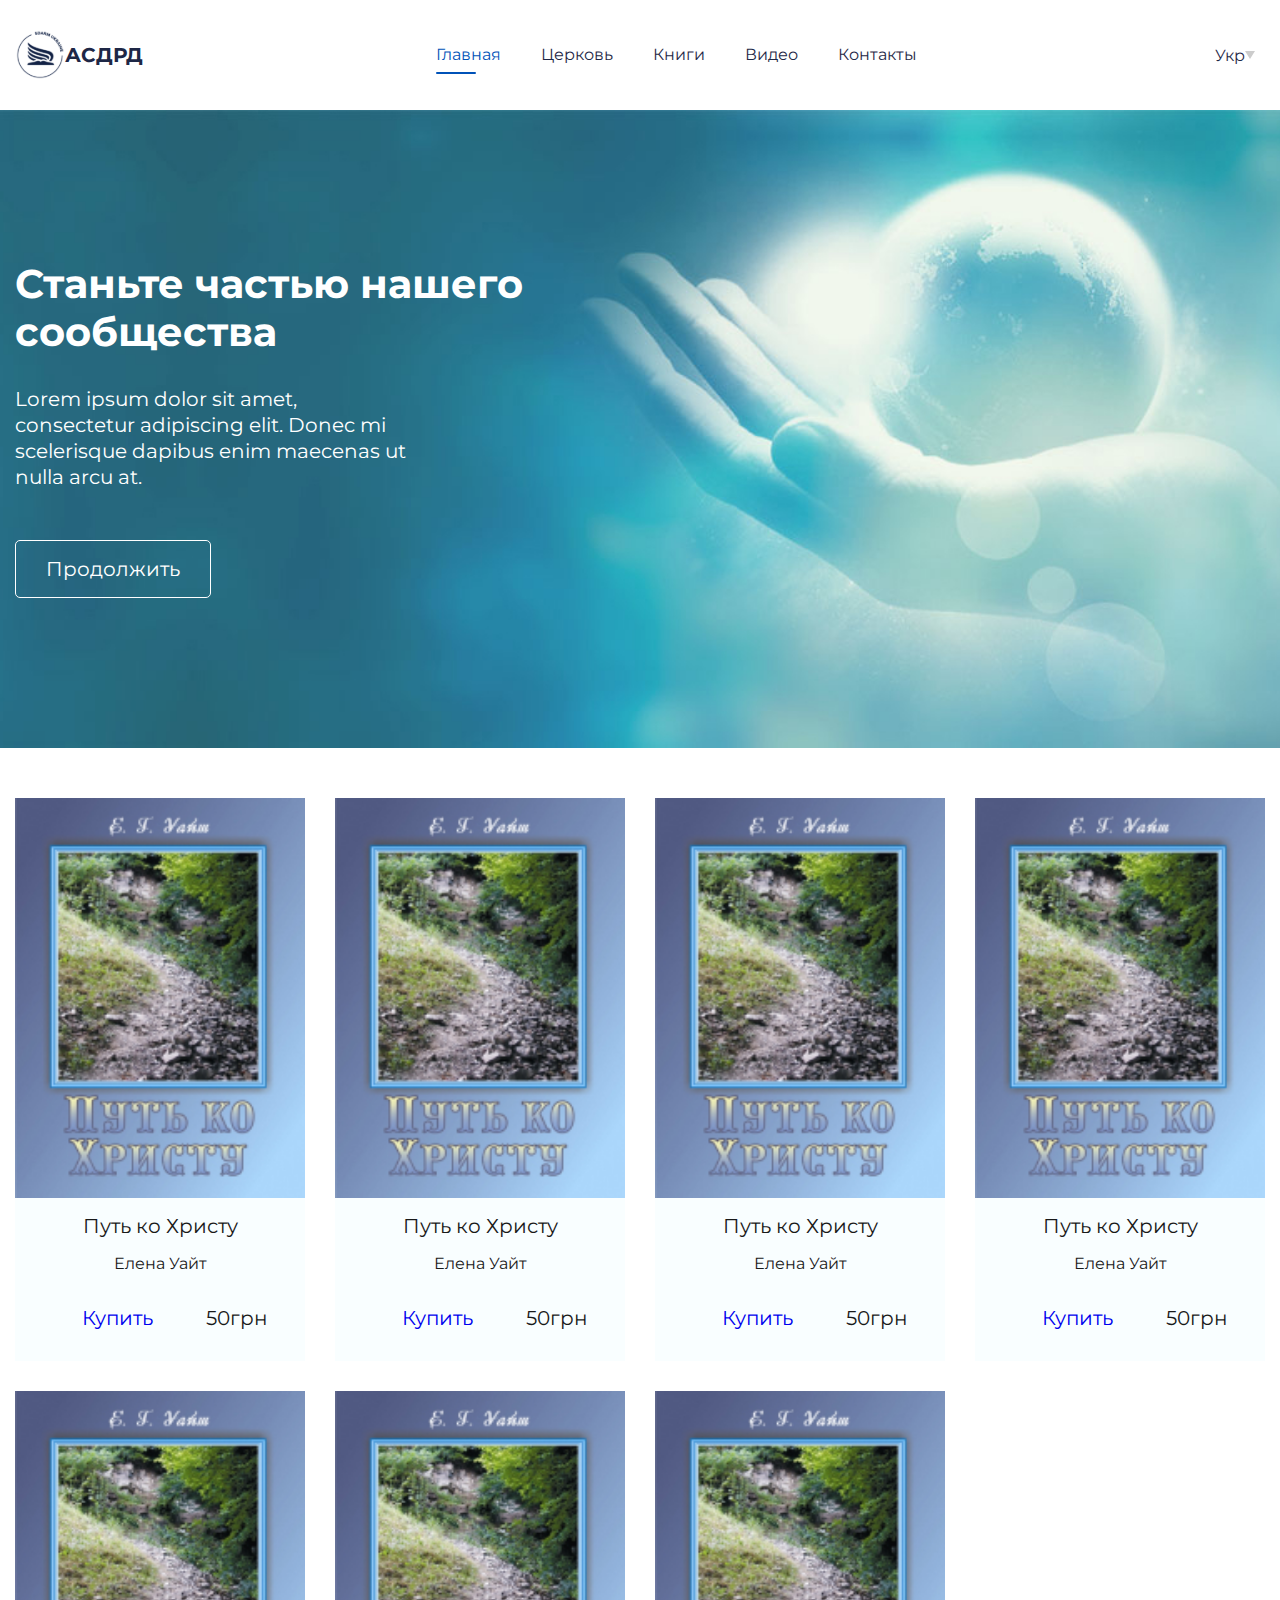
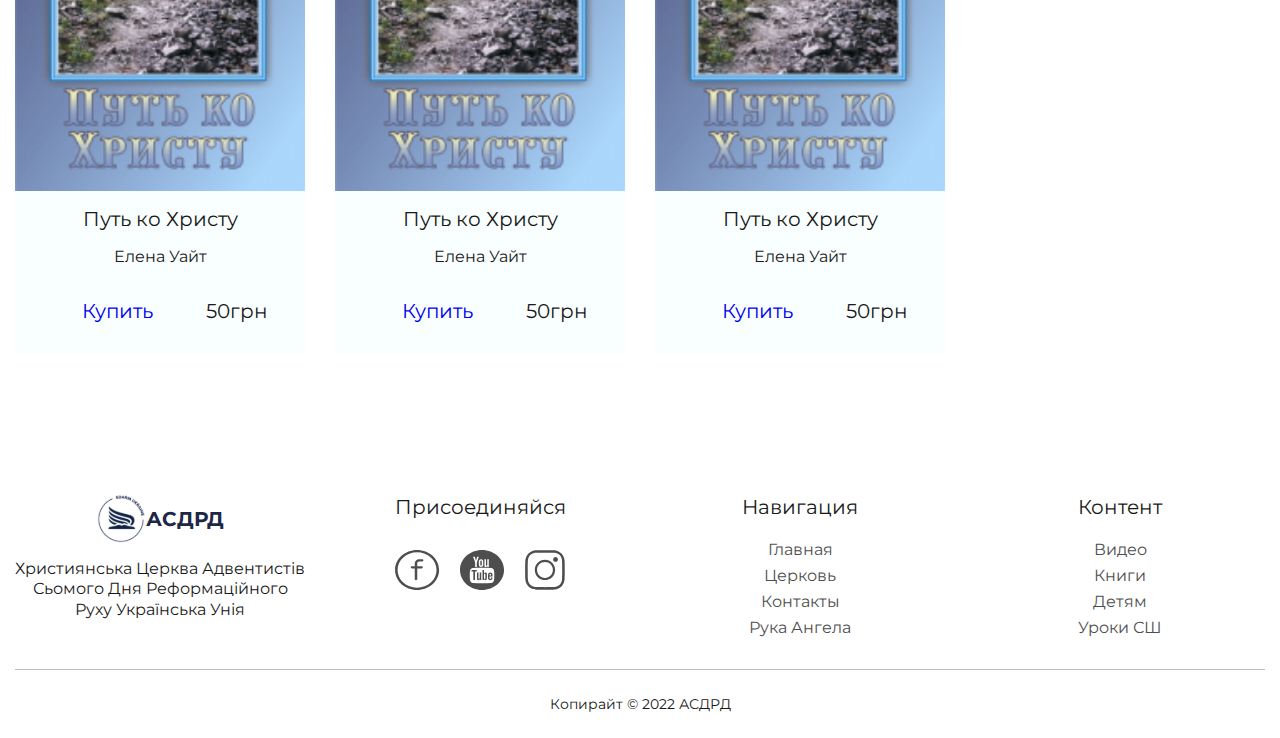
==== books.html @ 8c724ab3 "First commit" ====
<!DOCTYPE html>
<html lang="en">
<head>
    <meta charset="UTF-8">
    <meta http-equiv="X-UA-Compatible" content="IE=edge">
    <meta name="viewport" content="width=device-width, initial-scale=1.0">
    <link rel="stylesheet" href="./css/style.css">
    <title>ASDRD</title>
</head>
<body>

    <header class="header">
        <div class="container">
            
                <div class="header__row">

                    <a href="./index.html" class="logo">
                        <img class="logo__img" src="./img/logo.svg" alt="Logo-img">
                        <span class="logo__text">асдрд</span>
                    </a>

                    <ul class="header__nav">
                        <li><a href="church.html" class="nav__link nav__link--active">Главная</a></li>
                        <li><a href="church.html" class="nav__link">Церковь</a></li>
                        <li><a href="books.html" class="nav__link">Книги</a></li>
                        <li><a href="#" class="nav__link">Видео</a></li>
                        <li><a href="#" class="nav__link">Контакты</a></li> 
                    </ul>

                    <div class="language">
                        <div class="language__wrapper">
                            <select class="language__menu" name="language">
                                <option class="language__ua" value="ua">Укр</option>
                                <option class="language__ru" value="ru">Руc</option>
                            </select>
                        </div>
                    </div>

                        <div class="burger-menu">

                            <button type="button" class="burger" id="burger">
                                <div class="burger-line"></div>
                                <div class="burger-line"></div>
                                <div class="burger-line"></div>
                            </button>

                                <nav class="burger-menu__nav">
                                
                                        <a href="#!">Церковь</a>
                                        <a href="#!">Книги</a>
                                        <a href="#!">Видео</a>
                                        <a href="#!">Контакты</a>
                                    
                                </nav>
                                
                                <div class="burger-menu__overlay"></div>
                        </div>

                    </div>

                </div>
        </div>
    </header>

    <section class="home">
        <div class="container">
            <div class="home__content">
                <h1 class="home__heading">Станьте частью нашего сообщества</h1>
                <div class="home__text">
                    <p>Lorem ipsum dolor sit amet, consectetur adipiscing elit. Donec mi scelerisque dapibus enim maecenas ut nulla arcu at.</p>
                </div>
                <div class="home__button">
                    <a href="#" class="button button--transparent">Продолжить</a>
                </div>
            </div>
        </div>
        <div class="home__img">
            <div class="img__overlay"></div>
            <img src="./img/bg.jpg" alt="Background cover">
        </div>
    </section>

    <main class="main">
    
        <section class="books">
            <div class="container">
                <div class="books__row">

                   <div class="books__col">
                        <div class="books__card">
                            <div class="books__img">
                                <img src="img/books/way.jpg" alt="">
                            </div>
                            <div class="books__body">
                                <h5>Путь ко Христу</h5>
                                <p class="text-color">Елена Уайт</p>
                                <div class="price-wrapper">
                                    <div class="button"><a href="#!">Купить</a></div>
                                    <div class="book__cost">50грн</div>
                                </div>
                            </div>
                            
                        </div>
                    </div>

                    <div class="books__col">
                        <div class="books__card">
                            <div class="books__img">
                                <img src="img/books/way.jpg" alt="">
                            </div>
                            <div class="books__body">
                                <h5>Путь ко Христу</h5>
                                <p class="text-color">Елена Уайт</p>
                                <div class="price-wrapper">
                                    <div class="button"><a href="#!">Купить</a></div>
                                    <div class="book__cost">50грн</div>
                                </div>
                            </div>
                            
                        </div>
                    </div>

                    <div class="books__col">
                        <div class="books__card">
                            <div class="books__img">
                                <img src="img/books/way.jpg" alt="">
                            </div>
                            <div class="books__body">
                                <h5>Путь ко Христу</h5>
                                <p class="text-color">Елена Уайт</p>
                                <div class="price-wrapper">
                                    <div class="button"><a href="#!">Купить</a></div>
                                    <div class="book__cost">50грн</div>
                                </div>
                            </div>
                            
                        </div>
                    </div>

                    <div class="books__col">
                        <div class="books__card">
                            <div class="books__img">
                                <img src="img/books/way.jpg" alt="">
                            </div>
                            <div class="books__body">
                                <h5>Путь ко Христу</h5>
                                <p class="text-color">Елена Уайт</p>
                                <div class="price-wrapper">
                                    <div class="button"><a href="#!">Купить</a></div>
                                    <div class="book__cost">50грн</div>
                                </div>
                            </div>
                            
                        </div>
                    </div>

                    <div class="books__col">
                        <div class="books__card">
                            <div class="books__img">
                                <img src="img/books/way.jpg" alt="">
                            </div>
                            <div class="books__body">
                                <h5>Путь ко Христу</h5>
                                <p class="text-color">Елена Уайт</p>
                                <div class="price-wrapper">
                                    <div class="button"><a href="#!">Купить</a></div>
                                    <div class="book__cost">50грн</div>
                                </div>
                            </div>
                            
                        </div>
                    </div>

                    <div class="books__col">
                        <div class="books__card">
                            <div class="books__img">
                                <img src="img/books/way.jpg" alt="">
                            </div>
                            <div class="books__body">
                                <h5>Путь ко Христу</h5>
                                <p class="text-color">Елена Уайт</p>
                                <div class="price-wrapper">
                                    <div class="button"><a href="#!">Купить</a></div>
                                    <div class="book__cost">50грн</div>
                                </div>
                            </div>
                            
                        </div>
                    </div>

                    <div class="books__col">
                        <div class="books__card">
                            <div class="books__img">
                                <img src="img/books/way.jpg" alt="">
                            </div>
                            <div class="books__body">
                                <h5>Путь ко Христу</h5>
                                <p class="text-color">Елена Уайт</p>
                                <div class="price-wrapper">
                                    <div class="button"><a href="#!">Купить</a></div>
                                    <div class="book__cost">50грн</div>
                                </div>
                            </div>
                            
                        </div>
                    </div>
                    
                    
                    
                </div>
            </div>
        </section>

    
    </main>

    <footer class="footer">
        <div class="container">

            <div class="footer__row">

                <div class="footer__col">
                    <div class="footer-church__name">
                        
                        <a href="./index.html" class="logo">
                            <img class="logo__img" src="./img/logo.svg" alt="Logo-img">
                            <span class="logo__text">асдрд</span>
                        </a>
                        <p class="text-color">Християнська Церква Адвентистів Сьомого Дня Реформаційного Руху Українська Унія</p>
                    </div>
                </div>

                <div class="footer__col">
                    <div class="social-block">
                        <div class="social-title">Присоединяйся</div>
                        <div class="social-icon">
                            <a href="#!"><svg width="45" height="40" class="facebook-icon" viewBox="0 0 45 40" xmlns="http://www.w3.org/2000/svg">
                                <path d="M22.0696 0C9.93144 0 0.0563965 8.97194 0.0563965 20C0.0563965 31.0281 9.93144 40 22.0696 40C34.2077 40 44.0827 31.0281 44.0827 20C44.0827 8.97194 34.2077 0 22.0696 0ZM22.0696 37.7118C11.3202 37.7118 2.57497 29.7662 2.57497 20C2.57497 10.2338 11.3202 2.28824 22.0696 2.28824C32.819 2.28824 41.5642 10.2338 41.5642 20C41.5642 29.7662 32.819 37.7118 22.0696 37.7118Z"/>
                                <path d="M27.168 9.14697H24.1829C21.7398 9.14697 19.7521 10.9529 19.7521 13.1726V16.2236H16.9711C16.2756 16.2236 15.7119 16.7358 15.7119 17.3677C15.7119 17.9997 16.2756 18.5119 16.9711 18.5119H19.7521V29.1055C19.7521 29.7375 20.3158 30.2497 21.0114 30.2497C21.7069 30.2497 22.2706 29.7375 22.2706 29.1055V18.5119H26.5732C27.2687 18.5119 27.8325 17.9997 27.8325 17.3677C27.8325 16.7358 27.2687 16.2236 26.5732 16.2236H22.2706V13.1726C22.2706 12.2146 23.1285 11.4352 24.1829 11.4352H27.1679C27.8634 11.4352 28.4272 10.923 28.4272 10.2911C28.4272 9.65916 27.8634 9.14697 27.168 9.14697Z"/>
                            </svg></a>
                            <a href="https://www.youtube.com/c/SDARMUA7"><svg width="45" height="40" class="youtube-icon" viewBox="0 0 45 40" xmlns="http://www.w3.org/2000/svg">
                                <path d="M11.5794 21.4759H13.3247V30.0582H14.9759V21.4759H16.7536V20.0703H11.5794V21.4759Z"/>
                                <path d="M25.5408 22.5251C24.9949 22.5251 24.4855 22.796 24.0068 23.332V20.0698H22.5227V30.0582H24.0068V29.3371C24.5036 29.8941 25.0125 30.1609 25.5408 30.1609C26.1313 30.1609 26.5285 29.8785 26.7267 29.3245C26.8263 29.009 26.8771 28.5134 26.8771 27.8247V24.8612C26.8771 24.1566 26.8263 23.6647 26.7267 23.3656C26.529 22.8074 26.1308 22.5251 25.5408 22.5251ZM25.3922 27.9303C25.3922 28.603 25.1751 28.9345 24.7463 28.9345C24.5027 28.9345 24.2545 28.8285 24.0063 28.6026V24.067C24.2545 23.8439 24.5027 23.7384 24.7463 23.7384C25.1746 23.7384 25.3922 24.0829 25.3922 24.754V27.9303Z"/>
                                <path d="M19.7532 28.3038C19.424 28.7265 19.1127 28.9348 18.8146 28.9348C18.6164 28.9348 18.5034 28.8288 18.4673 28.6193C18.4538 28.5759 18.4538 28.4114 18.4538 28.0955V22.6162H16.9693V28.5002C16.9693 29.026 17.0193 29.3812 17.1004 29.6071C17.2494 29.9844 17.5791 30.1612 18.0566 30.1612C18.6029 30.1612 19.1632 29.8616 19.7532 29.247V30.0589H21.2386V22.6162H19.7532V28.3038Z"/>
                                <path d="M21.0274 15.7404C21.5107 15.7404 21.7426 15.3921 21.7426 14.6965V11.5329C21.7426 10.8368 21.5107 10.4902 21.0274 10.4902C20.5437 10.4902 20.3113 10.8372 20.3113 11.5329V14.6965C20.3113 15.3925 20.5437 15.7404 21.0274 15.7404Z"/>
                                <path d="M22.0282 0C9.87061 0 0.0150146 8.95427 0.0150146 20C0.0150146 31.0457 9.87061 40 22.0282 40C34.1858 40 44.0414 31.0457 44.0414 20C44.0414 8.95427 34.1858 0 22.0282 0ZM24.4765 9.35448H25.9723V14.8919C25.9723 15.2115 25.9723 15.3772 25.9903 15.4218C26.0232 15.6329 26.1412 15.741 26.3421 15.741C26.6421 15.741 26.9569 15.5298 27.2897 15.103V9.35448H28.7896V16.8753H27.2897V16.0552C26.6925 16.6772 26.1232 16.9788 25.576 16.9788C25.0931 16.9788 24.7598 16.8008 24.6094 16.4203C24.5265 16.1923 24.4765 15.8326 24.4765 15.3019V9.35448ZM18.8114 11.8069C18.8114 11.0028 18.9619 10.4151 19.2808 10.035C19.6956 9.52061 20.2797 9.26363 21.0274 9.26363C21.7787 9.26363 22.3624 9.52061 22.7772 10.035C23.0916 10.4147 23.242 11.0028 23.242 11.8069V14.4405C23.242 15.2401 23.0916 15.833 22.7772 16.2091C22.3624 16.7222 21.7787 16.9788 21.0274 16.9788C20.2797 16.9788 19.6956 16.7222 19.2808 16.2091C18.9619 15.833 18.8114 15.2397 18.8114 14.4405V11.8069ZM14.8002 6.78302L15.9812 10.7462L17.1157 6.78302H18.7979L16.7968 12.7881V16.8757H15.134V12.7881C14.9831 12.0638 14.6502 11.0028 14.1165 9.59509C13.7661 8.65841 13.4008 7.71887 13.0504 6.78302H14.8002ZM33.8786 30.7155C33.5777 31.9018 32.5098 32.7775 31.2239 32.908C28.1779 33.217 25.0967 33.2186 22.0268 33.217C18.9583 33.2186 15.8753 33.217 12.8302 32.908C11.5443 32.7775 10.4759 31.9022 10.176 30.7155C9.74765 29.0259 9.74765 27.1808 9.74765 25.4408C9.74765 23.7009 9.75306 21.8562 10.1809 20.1661C10.4813 18.9794 11.5488 18.1037 12.8347 17.9736C15.8803 17.6647 18.9628 17.663 22.0322 17.6647C25.1008 17.663 28.1833 17.6647 31.2289 17.9736C32.5148 18.1041 33.5831 18.9794 33.8844 20.1661C34.3114 21.8562 34.3087 23.7009 34.3087 25.4408C34.3087 27.1808 34.3069 29.0259 33.8786 30.7155Z"/>
                                <path d="M30.2682 22.5254C29.5088 22.5254 28.9193 22.7787 28.4905 23.2882C28.1757 23.6646 28.032 24.2465 28.032 25.0416V27.6487C28.032 28.4397 28.1928 29.0256 28.509 29.3984C28.9373 29.9067 29.5287 30.1608 30.3051 30.1608C31.0803 30.1608 31.6888 29.8944 32.0995 29.3538C32.2797 29.1149 32.3968 28.8444 32.4463 28.5456C32.4603 28.4106 32.4779 28.1115 32.4779 27.6765V27.4805H30.9641C30.9641 28.0206 30.9447 28.3206 30.9316 28.3938C30.847 28.7543 30.6335 28.9344 30.2682 28.9344C29.7584 28.9344 29.5088 28.5907 29.5088 27.9024V26.5823H32.4779V25.0408C32.4779 24.2457 32.3297 23.6638 32.0184 23.2873C31.6036 22.7791 31.0132 22.5254 30.2682 22.5254ZM30.9942 25.4602H29.5097V24.7715C29.5097 24.0832 29.7588 23.7391 30.2547 23.7391C30.7456 23.7391 30.9942 24.0837 30.9942 24.7715V25.4602Z"/>
                                </svg></a>
                            <a href="#!"><svg width="40" height="40" class="instagram-icon" viewBox="0 0 40 40" xmlns="http://www.w3.org/2000/svg">
                                <path d="M19.9609 0.15625C25.3516 0.15625 26.0156 0.195312 28.125 0.273438C30.1953 0.351562 31.6406 0.703125 32.9297 1.21094C34.2578 1.71875 35.3516 2.38281 36.4453 3.47656C37.5391 4.57031 38.2031 5.66406 38.7109 6.99219C39.2188 8.28125 39.5703 9.72656 39.6484 11.7969C39.7266 13.9062 39.7656 14.5703 39.7656 19.9609C39.7656 25.3516 39.7266 26.0156 39.6484 28.125C39.5703 30.1953 39.2188 31.6406 38.7109 32.9297C38.2031 34.2578 37.5391 35.3516 36.4453 36.4453C35.3516 37.5391 34.2578 38.2031 32.9297 38.7109C31.6406 39.2188 30.1953 39.5703 28.125 39.6484C26.0156 39.7266 25.3516 39.7656 19.9609 39.7656C14.5703 39.7656 13.9062 39.7266 11.7969 39.6484C9.72656 39.5703 8.28125 39.2188 6.99219 38.7109C5.66406 38.2031 4.57031 37.5391 3.47656 36.4453C2.38281 35.3516 1.71875 34.2578 1.21094 32.9297C0.703125 31.6406 0.351562 30.1953 0.273438 28.125C0.195312 26.0156 0.15625 25.3516 0.15625 19.9609C0.15625 14.5703 0.195312 13.9062 0.273438 11.7969C0.351562 9.72656 0.703125 8.28125 1.21094 6.99219C1.71875 5.66406 2.38281 4.57031 3.47656 3.47656C4.57031 2.38281 5.66406 1.71875 6.99219 1.21094C8.28125 0.703125 9.72656 0.351562 11.7969 0.273438C13.9062 0.195312 14.5703 0.15625 19.9609 0.15625ZM19.9609 2.73438C14.3359 2.73438 13.6719 2.77344 11.4844 2.85156C9.45312 2.92969 8.32031 3.32031 7.57812 3.59375C5.66406 4.375 4.375 5.66406 3.59375 7.57812C3.32031 8.32031 2.92969 9.45312 2.85156 11.4844C2.77344 13.6719 2.73438 14.3359 2.73438 19.9609C2.73438 25.5859 2.77344 26.25 2.85156 28.4375C2.92969 30.4688 3.32031 31.6016 3.59375 32.3438C4.375 34.2578 5.66406 35.5469 7.57812 36.3281C8.32031 36.6016 9.45312 36.9922 11.4844 37.0703C13.6719 37.1484 14.3359 37.1875 19.9609 37.1875C25.5859 37.1875 26.25 37.1484 28.4375 37.0703C30.4688 36.9922 31.6016 36.6016 32.3438 36.3281C34.2578 35.5469 35.5469 34.2578 36.3281 32.3438C36.6016 31.6016 36.9922 30.4688 37.0703 28.4375C37.1484 26.25 37.1875 25.5859 37.1875 19.9609C37.1875 14.3359 37.1484 13.6719 37.0703 11.4844C36.9922 9.45312 36.6016 8.32031 36.3281 7.57812C35.5469 5.66406 34.2578 4.375 32.3438 3.59375C31.6016 3.32031 30.4688 2.92969 28.4375 2.85156C26.25 2.77344 25.5859 2.73438 19.9609 2.73438ZM19.9609 27.8906C24.3359 27.8906 27.8906 24.3359 27.8906 19.9609C27.8906 15.5859 24.3359 12.0312 19.9609 12.0312C15.5859 12.0312 12.0312 15.5859 12.0312 19.9609C12.0312 24.3359 15.5859 27.8906 19.9609 27.8906ZM19.9609 9.80469C25.5859 9.80469 30.1172 14.3359 30.1172 19.9609C30.1172 25.5859 25.5859 30.1172 19.9609 30.1172C14.3359 30.1172 9.80469 25.5859 9.80469 19.9609C9.80469 14.3359 14.3359 9.80469 19.9609 9.80469ZM32.9297 9.41406C32.9297 10.7422 31.8359 11.7578 30.5078 11.7578C29.1797 11.7578 28.1641 10.7422 28.1641 9.41406C28.1641 8.08594 29.1797 6.99219 30.5078 6.99219C31.8359 6.99219 32.9297 8.08594 32.9297 9.41406Z"/>
                                </svg></a>
                        </div>
                    </div>
                </div>

                <div class="footer__col">
                    <div class="footer-menu">
                            <h5 class="footer-menu__heading">Навигация</h5>
                            <ul>
                                <li><a href="#">Главная</a></li>
                                <li><a href="#">Церковь</a></li>
                                <li><a href="#">Контакты</a></li>
                                <li><a href="#">Рука Ангела</a></li>
                            </ul>
                    </div>
                </div>
                <div class="footer__col">
                    <div class="footer-menu">
                            <h5 class="footer-menu__heading">Контент</h5>
                            <ul>
                                <li><a href="#">Видео</a></li>
                                <li><a href="#">Книги</a></li>
                                <li><a href="#">Детям</a></li>
                                <li><a href="#">Уроки СШ</a></li>   
                            </ul>
                    </div>
                </div>
                
            </div>

            <div class="copyright">
                <p class="text-color">Копирайт © 2022 АСДРД </p>
            </div>

        </div>
    </footer>
    <script src="./js/main.js"></script>
</body>
</html>
---- css/style.css ----
@import url("https://fonts.googleapis.com/css2?family=Montserrat:wght@400;600;700&display=swap");
.row-3 {
  display: flex;
  flex-wrap: wrap;
  margin: 0 -15px -30px;
}

.col-3 {
  width: 33.3333333%;
  padding: 0 15px 30px;
}

@media (max-width: 910px) {
  .col-3 {
    width: 100%;
  }
}
.text-links, .lessons-read, .lessons-watch, .mission__link, .lesson-audio, .lesson-video, .lesson-load {
  color: #0052B8;
}
.text-links:hover, .lessons-read:hover, .lessons-watch:hover, .mission__link:hover, .lesson-audio:hover, .lesson-video:hover, .lesson-load:hover {
  text-decoration: underline;
}

.titles-h2, .description-lessons__heading, .mission__heading, .video-content__heading, .sabbat-school-archive__heading, .video-invite__heading {
  font-size: 2rem;
  font-weight: 700;
  line-height: 120%;
  color: #191919;
}

.caption-black, .video-invite__caption {
  font-size: 1rem;
  color: #4E4E4E;
}

.description-color, .children-lessons__body p, .description-lessons__text, .mission__text, .sabbat-school-lesson__date, .sabbat-school-archive__text p, .video-invite__text p {
  color: #4E4E4E;
}

/* Reset and base styles  */
* {
  padding: 0px;
  margin: 0px;
  border: none;
}

*,
*::before,
*::after {
  box-sizing: border-box;
}

a:focus,
a:active {
  /* outline: none;*/
}

/* Links */
a, a:link, a:visited {
  text-decoration: none;
}

a:hover {
  /* color: inherit; */
  /*  text-decoration: none; */
}

/* Common */
aside, nav, footer, header, section, main {
  display: block;
}

h1, h2, h3, h4, h5, h6, p {
  font-size: inherit;
  font-weight: inherit;
}

ul, ul li {
  list-style: none;
}

img {
  vertical-align: top;
}

img, svg {
  max-width: 100%;
  height: auto;
}

/* Form */
input, textarea, button, select {
  font-family: inherit;
  font-size: inherit;
  color: inherit;
  background-color: transparent;
}

select {
  -moz-appearance: none;
  -webkit-appearance: none;
  appearance: none;
  border: none;
  background-color: transparent;
  outline: none;
}

/* input::-ms-clear {
	display: none;
} */
button, input[type=submit] {
  display: inline-block;
  box-shadow: none;
  background-color: transparent;
  background: none;
  cursor: pointer;
}

input:focus, input:active,
button:focus, button:active {
  outline: none;
}

button::-moz-focus-inner {
  padding: 0;
  border: 0;
}

label {
  cursor: pointer;
}

legend {
  display: block;
}

body {
  font-family: "Montserrat", sans-serif;
  font-weight: 400;
  font-size: 1.25rem;
  line-height: 1.3;
  color: #191919;
}

.none {
  display: none !important;
}

.visually-hidden {
  position: absolute;
  opacity: 0;
  visibility: hidden;
  width: 0px;
  height: 0px;
  display: block;
  margin-left: -10000px;
  background: transparent;
  font-size: 0;
}

.container {
  max-width: 1290px;
  padding: 0 15px;
  margin: 0 auto;
}

.button {
  display: inline-block;
  padding: 15px 30px;
  color: #fff;
  font-size: 1.25rem;
  font-weight: 400;
  border-radius: 5px;
}
.button--transparent {
  border: 1px solid #fff;
  background-color: transparent;
  transition: 0.2s ease;
}
.button--transparent:hover {
  border: 1px solid #1E2746;
  color: #1E2746;
}
.button--blue {
  border: none;
  background-color: #066D92;
  box-shadow: 0px 14px 24px -8px rgba(26, 89, 108, 0.2);
  transition: 0.2s ease;
}
.button--blue:hover {
  box-shadow: 0px 14px 24px -8px rgba(26, 89, 108, 0.5);
}
.button--blue:active {
  position: relative;
  top: 2px;
}

.burger-menu {
  display: none;
}

/* -------------Burger button---------------- */
.burger {
  position: relative;
  z-index: 10;
  display: flex;
  justify-content: center;
  flex-direction: column;
  padding: 0;
  border: 0;
  width: 30px;
  height: 30px;
  background-color: transparent;
}

.burger:hover {
  cursor: pointer;
}

.burger:focus {
  outline: none;
}

.burger-line {
  position: relative;
  width: 100%;
  height: 4px;
  background-color: #1E2746;
  border-radius: 2px;
  transition: 0.3s;
}

.burger-line:nth-child(1) {
  top: 4px;
  transform: translateY(-7px);
}

.burger-line:nth-child(3) {
  bottom: 4px;
  transform: translateY(7px);
}

.burger-menu__active .burger .burger-line:nth-child(1) {
  transform: rotate(45deg);
}

.burger-menu__active .burger .burger-line:nth-child(3) {
  transform: rotate(-45deg);
}

.burger-menu__active .burger .burger-line:nth-child(2) {
  background-color: transparent;
}

/* -------------Burger menu----------------- */
.burger-menu__nav {
  position: fixed;
  z-index: 8;
  top: 110px;
  left: -100%;
  width: 320px;
  height: 100%;
  overflow-y: auto;
  display: flex;
  flex-direction: column;
  row-gap: 30px;
  padding: 30px 30px 50px 30px;
  background-color: rgb(255, 255, 255);
  transition: 0.5s ease;
}

.burger-menu__active .burger-menu__nav {
  left: 0;
}

.burger-menu__nav a {
  padding: 10px 0;
  border-bottom: 1px solid rgb(231, 231, 231);
  color: #1E2746;
}

.burger-menu__nav a:hover {
  color: #1364f8;
}

/* -------------Overlay menu----------------- */
.burger-menu__overlay {
  display: none;
  position: fixed;
  z-index: 7;
  top: 0;
  left: 0;
  width: 100%;
  height: 100%;
  background: rgba(241, 241, 241, 0.271);
}

.burger-menu__active .burger-menu__overlay {
  display: block;
}

/* ---------Mobile adaptive */
@media (max-width: 880px) {
  .burger-menu {
    display: block;
  }
}
.header {
  padding: 30px 0;
}
.header__row {
  display: flex;
  justify-content: space-between;
  align-items: center;
}

.logo {
  position: relative;
  z-index: 12;
  display: flex;
  align-items: center;
  cursor: pointer;
}
.logo__img {
  width: 50px;
  height: 50px;
}
.logo__text {
  font-size: 1.25rem;
  font-weight: 700;
  text-transform: uppercase;
  color: #1E2746;
}

.header__nav {
  display: flex;
  -moz-column-gap: 40px;
       column-gap: 40px;
  font-size: 1rem;
  color: #1E2746;
}
.header__nav .nav__link {
  position: relative;
  color: #1E2746;
  transition: 0.2s ease;
}
.header__nav .nav__link:hover {
  color: #0052B8;
}
.header__nav .nav__link--active {
  color: #0052B8;
}
.header__nav .nav__link--active::after, .header__nav .nav__link:hover::after {
  content: "";
  position: absolute;
  left: 0;
  bottom: -10px;
  display: block;
  width: 40px;
  height: 2px;
  background-color: #0052B8;
  border-radius: 50px;
}

/* --------Language menu------------- */
.language__wrapper {
  position: relative;
}
.language__wrapper::after {
  content: "";
  position: absolute;
  top: 50%;
  right: 10px;
  transform: translateY(-50%);
  display: block;
  width: 0;
  height: 0;
  border-style: solid;
  border-width: 8.7px 5px 0 5px;
  border-color: #cccccc transparent transparent transparent;
  pointer-events: none;
}

.language__menu {
  width: 100%;
  padding: 5px 20px 5px 5px;
  background-color: #fff;
  color: #1E2746;
  font-size: 16px;
  cursor: pointer;
  text-align: center;
}

/* ---------Mobile adaptive */
@media (max-width: 880px) {
  .header__nav {
    display: none;
  }
  .header__row {
    display: flex;
    justify-content: flex-end;
  }
  .logo {
    display: flex;
    align-items: center;
    margin-right: auto;
  }
  .language {
    margin-right: 25px;
  }
}
.home {
  position: relative;
  padding: 150px 0;
  color: #fff;
}
.home__content {
  max-width: 600px;
}
.home__heading {
  font-size: 40px;
  font-weight: 700;
  line-height: 120%;
}
.home__heading + * {
  margin-top: 30px;
}
.home__text {
  max-width: 400px;
}
.home__text + * {
  margin-top: 50px;
}

.home__img {
  z-index: -1;
  position: absolute;
  top: 0;
  left: 0;
  width: 100%;
  height: 100%;
  background-color: rgb(136, 136, 136);
}
.home__img .img__overlay {
  position: absolute;
  left: 0;
  top: 0;
  width: 100%;
  height: 100%;
  background-color: transparent;
}
.home__img img {
  height: 100%;
  width: 100%;
  -o-object-fit: cover;
     object-fit: cover;
}

@media (max-width: 810px) {
  .img__overlay {
    background-color: rgba(0, 0, 0, 0.4);
  }
}
@media (max-width: 495px) {
  .home {
    padding: 50px 0;
  }
  .home__heading {
    font-size: 26px;
  }
  .home__text {
    font-size: 16px;
  }
}
.video-invite-general {
  padding: 90px 0 45px 0;
}
.video-invite-general__row {
  display: flex;
  justify-content: space-between;
  align-items: center;
  -moz-column-gap: 50px;
       column-gap: 50px;
}

.video-invite__content {
  max-width: 400px;
}

.video-invite__caption {
  margin: 10px 0;
}

.video-invite__heading {
  margin-bottom: 20px;
}

.video-invite-universal {
  padding: 45px 0 90px 0;
}
.video-invite-universal__row {
  display: flex;
  justify-content: space-between;
  flex-direction: row-reverse;
  align-items: center;
  -moz-column-gap: 50px;
       column-gap: 50px;
}

@media (max-width: 1230px) {
  .video-invite__heading {
    font-size: calc(18px + 14 * (100vw - 320px) / 910);
  }
  .video-invite__text {
    font-size: calc(14px + 6 * (100vw - 320px) / 910);
  }
}
@media (max-width: 1050px) {
  .video-invite-general {
    padding: 30px 0 50px 0;
  }
  .video-invite-general__row {
    flex-direction: column-reverse;
    align-items: flex-start;
  }
  .video-invite__content {
    max-width: 600px;
  }
  .video-invite-universal {
    padding: 0 0 50px 0;
  }
  .video-invite-universal__row {
    flex-direction: column-reverse;
    align-items: flex-start;
  }
}
.sabbat-school {
  padding: 0 0 50px 0;
}
.sabbat-school__row {
  display: flex;
  justify-content: space-between;
  align-items: center;
  -moz-column-gap: 30px;
       column-gap: 30px;
}

.sabbat-school-archive {
  max-width: 450px;
}
.sabbat-school-archive__heading {
  margin-bottom: 20px;
}
.sabbat-school-archive__text {
  margin-bottom: 20px;
}
.sabbat-school-lesson {
  max-width: 780px;
  display: flex;
  justify-content: space-between;
  align-items: center;
  padding: 20px 20px;
  background-color: #F9FEFF;
}
.sabbat-school-lesson__source {
  padding: 0 10px 0 20px;
}
.sabbat-school-lesson__date {
  margin-bottom: 10px;
}
.sabbat-school-lesson__heading {
  font-size: 1.75rem;
  font-weight: 600;
}
.sabbat-school-lesson__content {
  margin-top: 20px;
  display: flex;
  flex-direction: column;
  row-gap: 15px;
}

.lesson-load {
  position: relative;
}
.lesson-load::after {
  content: "";
  display: inline-block;
  width: 25px;
  height: 22px;
  margin-left: 15px;
  position: absolute;
  top: 50%;
  transform: translateY(-50%);
  background-image: url("./../../img/sabbatSchool/load.svg");
  background-position: center;
  background-size: auto;
  background-repeat: no-repeat;
}

.lesson-video {
  position: relative;
}
.lesson-video::after {
  content: "";
  display: inline-block;
  width: 25px;
  height: 25px;
  margin-left: 15px;
  position: absolute;
  top: 50%;
  transform: translateY(-50%);
  background-image: url("./../../img/sabbatSchool/lesson-video.svg");
  background-position: center;
  background-size: auto;
  background-repeat: no-repeat;
}

.lesson-audio {
  position: relative;
}
.lesson-audio::after {
  content: "";
  display: inline-block;
  width: 22px;
  height: 22px;
  margin-left: 15px;
  position: absolute;
  top: 50%;
  transform: translateY(-50%);
  background-image: url("./../../img/sabbatSchool/lesson-audio.svg");
  background-position: center;
  background-size: auto;
  background-repeat: no-repeat;
}

@media (max-width: 1230px) {
  .sabbat-school-archive__heading {
    font-size: calc(18px + 14 * (100vw - 320px) / 910);
  }
  .sabbat-school-archive__text p, .sabbat-school-lesson__date, .sabbat-school-lesson__content a {
    font-size: calc(14px + 6 * (100vw - 320px) / 910);
  }
  .sabbat-school-lesson__heading {
    font-size: calc(16px + 12 * (100vw - 320px) / 910);
  }
}
@media (max-width: 1050px) {
  .sabbat-school__row {
    flex-direction: column-reverse;
    align-items: flex-start;
    row-gap: 30px;
  }
  .sabbat-school-archive {
    max-width: 600px;
  }
  .sabbat-school-lesson {
    max-width: 600px;
  }
}
@media (max-width: 630px) {
  .sabbat-school-lesson {
    flex-direction: column;
    align-items: flex-start;
    row-gap: 30px;
  }
  .sabbat-school-lesson__source {
    padding: 0;
  }
}
.video-content {
  padding: 70px 0;
  background: linear-gradient(112.36deg, #066D92 15.58%, #26A7BD 71.5%);
}
.video-content__row {
  display: flex;
  justify-content: space-between;
  align-items: center;
  -moz-column-gap: 50px;
       column-gap: 50px;
}
.video-content__description {
  max-width: 450px;
}
.video-content__caption {
  margin-bottom: 10px;
  font-size: 1rem;
  color: #fff;
}
.video-content__heading {
  color: #fff;
  margin-bottom: 15px;
}
.video-content__text p {
  margin-bottom: 30px;
  color: #fff;
}

.video-content-movie {
  position: relative;
  border-radius: 5px;
  overflow: hidden;
}

.video-overlay {
  position: absolute;
  left: 0;
  top: 0;
  width: 100%;
  height: 100%;
  background-color: rgba(0, 0, 0, 0.2);
  transition: 0.2s ease;
}

.video-btn {
  position: absolute;
  left: 50%;
  top: 50%;
  transform: translate(-50%, -50%);
}

.video-time {
  position: absolute;
  bottom: 10px;
  right: 20px;
  color: #fff;
}

.video-overlay.hidden {
  opacity: 0;
}

.video-content-play {
  width: 100%;
  height: auto;
  vertical-align: top;
}

@media (max-width: 1230px) {
  .video-content {
    padding-top: calc(15px + 55 * (100vw - 320px) / 910);
    padding-bottom: calc(15px + 55 * (100vw - 320px) / 910);
  }
  .video-content__heading {
    font-size: calc(24px + 8 * (100vw - 320px) / 910);
  }
  .video-content__text p {
    font-size: calc(16px + 4 * (100vw - 320px) / 910);
  }
}
@media (max-width: 1050px) {
  .video-content__row {
    flex-direction: column-reverse;
    align-items: flex-start;
  }
  .video-content__description {
    margin-top: 30px;
    max-width: 800px;
  }
}
.mission {
  padding: 120px 0;
}
.mission__row {
  display: flex;
  align-items: center;
  -moz-column-gap: 30px;
       column-gap: 30px;
}
.mission__img {
  flex: 0 0 40%;
}
.mission__content {
  flex: 1 1 auto;
}
.mission__heading {
  margin-bottom: 10px;
}
.mission__text {
  margin-bottom: 15px;
}
@media (max-width: 1230px) {
  .mission {
    padding-top: calc(30px + 90 * (100vw - 320px) / 910);
    padding-bottom: calc(30px + 90 * (100vw - 320px) / 910);
  }
  .mission__heading {
    font-size: calc(20px + 12 * (100vw - 320px) / 910);
  }
  .mission__text {
    font-size: calc(16px + 4 * (100vw - 320px) / 910);
  }
  .mission__link {
    font-size: calc(14px + 6 * (100vw - 320px) / 910);
  }
}
@media (max-width: 1050px) {
  .mission__row {
    flex-direction: column;
    align-items: flex-start;
    row-gap: 20px;
  }
  .mission__content {
    max-width: 600px;
  }
}
.children-lessons {
  padding: 100px 0 60px 0;
}

.description-lessons {
  display: flex;
  align-items: center;
  -moz-column-gap: 30px;
       column-gap: 30px;
  margin-bottom: 30px;
}
.description-lessons__img {
  flex: 0 0 40%;
}
.description-lessons__content {
  flex: 1 1 auto;
}
.description-lessons__heading {
  margin-bottom: 10px;
}
@media (max-width: 1230px) {
  .children-lessons {
    padding-top: calc(50px + 50 * (100vw - 320px) / 910);
  }
  .description-lessons__heading {
    font-size: calc(20px + 12 * (100vw - 320px) / 910);
  }
  .description-lessons__text {
    font-size: calc(16px + 4 * (100vw - 320px) / 910);
  }
}
@media (max-width: 1050px) {
  .description-lessons {
    flex-direction: column;
    align-items: flex-start;
    row-gap: 20px;
  }
  .description-lessons__content {
    max-width: 600px;
  }
}
.children-lessons__card {
  border-radius: 5px;
  padding: 20px;
  overflow: hidden;
  background-color: #F9FEFF;
  height: 100%;
  display: flex;
  flex-direction: column;
}

.children-lesson__heading {
  font-size: 1.25rem;
  text-transform: uppercase;
}

.children-lesson__link {
  position: relative;
  display: inline-block;
  padding-bottom: 15px;
  margin-bottom: 30px;
  color: #0052B8;
}
.children-lesson__link::after {
  content: "";
  position: absolute;
  left: 0;
  bottom: 0;
  width: 99%;
  height: 1px;
  transform-origin: left;
  transform: scaleX(0.3);
  transition: 0.3s;
  background-color: #0052B8;
}
.children-lesson__link:hover::after {
  transform: scaleX(1);
}

.children-lessons__body {
  display: flex;
  flex-direction: column;
  flex: 1;
}
.children-lessons__body p {
  flex: 1;
  margin-bottom: 20px;
}

.children-lessons__link {
  display: flex;
  -moz-column-gap: 50px;
       column-gap: 50px;
}

.lessons-watch {
  position: relative;
}
.lessons-watch::after {
  content: "";
  display: inline-block;
  position: absolute;
  margin-left: 10px;
  width: 21px;
  height: 21px;
  top: 50%;
  transform: translateY(-50%);
  background-image: url(../../img/children/lessons-play.svg);
  background-position: center;
  background-size: auto;
  background-repeat: no-repeat;
}

.lessons-read {
  position: relative;
}
.lessons-read::after {
  content: "";
  display: inline-block;
  position: absolute;
  margin-left: 10px;
  width: 21px;
  height: 21px;
  top: 50%;
  transform: translateY(-50%);
  background-image: url(../../img/children/lessons-read.svg);
  background-position: center;
  background-size: auto;
  background-repeat: no-repeat;
}

@media (max-width: 1230px) {
  .children-lesson__heading {
    font-size: calc(16px + 4 * (100vw - 320px) / 910);
  }
  .children-lessons__body p, .children-lessons__link {
    font-size: calc(14px + 6 * (100vw - 320px) / 910);
  }
}
.footer {
  padding: 90px 0 25px 0;
  background-color: #fff;
}
.footer__row {
  display: flex;
  flex-wrap: wrap;
  margin: 0 -15px -30px;
}
.footer__col {
  width: 25%;
  padding: 0 15px 30px;
}

.footer-church__name {
  display: flex;
  flex-direction: column;
  align-items: center;
  text-align: center;
  height: 100%;
  overflow: hidden;
}
.footer-church__name a.logo {
  margin: 0;
}
.footer-church__name p {
  margin-top: 15px;
  font-size: 1rem;
}

.footer-menu {
  display: flex;
  flex-direction: column;
  align-items: center;
  text-align: center;
  height: 100%;
  overflow: hidden;
}

.footer-menu__heading {
  margin-bottom: 15px;
}

.footer-menu ul li a {
  font-size: 1rem;
  color: #4E4E4E;
}

.footer-menu ul li a:hover {
  color: #000;
}

.social-block {
  display: flex;
  flex-direction: column;
  align-items: center;
  height: 100%;
  overflow: hidden;
}

.social-title {
  margin-bottom: 30px;
}

.social-icon {
  display: flex;
  -moz-column-gap: 20px;
       column-gap: 20px;
  justify-content: space-evenly;
}

.copyright {
  margin-top: 30px;
  padding-top: 25px;
  text-align: center;
  border-top: 1px solid #bcbcbc;
}

.copyright p {
  font-size: 0.875rem;
}

.facebook-icon, .youtube-icon, .instagram-icon {
  fill: #4E4E4E;
  transition: 0.3s ease;
}

.facebook-icon:hover, .youtube-icon:hover, .instagram-icon:hover {
  fill: #0052B8;
}

@media (max-width: 1230px) {
  .footer {
    padding-top: calc(50px + 50 * (100vw - 320px) / 910);
  }
}
@media (max-width: 888px) {
  .footer__col {
    width: 50%;
  }
}
@media (max-width: 520px) {
  .footer__col {
    width: 100%;
  }
}
.benefit {
  padding: 70px 0;
}

.benefit__row {
  display: flex;
  flex-direction: column;
  align-items: center;
  text-align: center;
}

.benefit__col {
  max-width: 700px;
}
.benefit__col h2 {
  margin-bottom: 30px;
}
.benefit__col p {
  max-width: 600px;
}

@media (max-width: 1230px) {
  .benefit {
    padding-top: calc(40px + 30 * (100vw - 320px) / 910);
    padding-bottom: calc(40px + 30 * (100vw - 320px) / 910);
  }
  .benefit__col h2 {
    font-size: calc(28px + 4 * (100vw - 320px) / 910);
  }
  .benefit__col p {
    font-size: calc(16px + 4 * (100vw - 320px) / 910);
  }
}
.church__row {
  display: flex;
  flex-wrap: wrap;
  margin: 0 -15px -30px;
}

.church__col {
  width: 33.33333%;
  padding: 0 15px 30px;
}

.church__card {
  display: flex;
  flex-direction: column;
  border-radius: 5px;
  overflow: hidden;
  height: 100%;
}

.church__card-img {
  height: 278px;
  overflow: hidden;
  width: 100%;
  border-radius: 5px;
}
.church__card-img img {
  display: block;
  width: 100%;
  height: 100%;
  -o-object-fit: cover;
     object-fit: cover;
}

.church__card-body {
  padding: 15px;
  flex: 1;
  display: flex;
  flex-direction: column;
}
.church__card-body h4 {
  font-size: 20px;
  font-weight: 600;
  text-align: center;
  margin-bottom: 15px;
}
.church__card-body p {
  text-align: center;
  flex: 1;
  margin-bottom: 20px;
}

@media (max-width: 1230px) {
  .church__card-body h4 {
    font-size: calc(16px + 4 * (100vw - 320px) / 910);
  }
  .church__card-body p {
    font-size: calc(16px + 4 * (100vw - 320px) / 910);
  }
}
@media (max-width: 991px) {
  .church__col {
    width: 50%;
  }
}
@media (max-width: 767px) {
  .church__col {
    width: 100%;
  }
}
.our-team__row {
  display: flex;
  flex-wrap: wrap;
  margin: 0 -15px 30px;
}

.our-team__col {
  padding: 0 15px 30px;
  width: 25%;
}

.our-team__card {
  padding: 20px;
  overflow: hidden;
  height: 100%;
  display: flex;
  flex-direction: column;
  align-items: center;
  background-color: #F9FEFF;
}

.our-team__img {
  height: 200px;
  width: 200px;
  overflow: hidden;
  border-radius: 50%;
}
.our-team__img img {
  display: block;
  width: 100%;
  height: 100%;
  -o-object-fit: cover;
     object-fit: cover;
}

.our-team__body {
  padding: 15px;
  flex: 1;
  display: flex;
  flex-direction: column;
}
.our-team__body h5 {
  font-size: 24px;
  text-align: center;
  margin-bottom: 15px;
}
.our-team__body p {
  flex: 1;
  text-align: center;
}

.personal-social__icon {
  display: flex;
  align-items: flex-start;
  -moz-column-gap: 20px;
       column-gap: 20px;
}

@media (max-width: 991px) {
  .our-team__col {
    width: 50%;
  }
}
@media (max-width: 767px) {
  .our-team__col {
    width: 100%;
  }
}
.books {
  padding: 50px 0;
}

.books__row {
  display: flex;
  flex-wrap: wrap;
  margin: 0 -15px -30px;
}

.books__col {
  width: 25%;
  padding: 0 15px 30px;
}

.books__card {
  overflow: hidden;
  height: 100%;
  display: flex;
  flex-direction: column;
  background-color: #F9FEFF;
}

.books__img {
  height: 400px;
  overflow: hidden;
  width: 100%;
}
.books__img img {
  display: block;
  width: 100%;
  height: 100%;
  -o-object-fit: cover;
     object-fit: cover;
}

.books__body {
  padding: 15px;
  flex: 1;
  display: flex;
  flex-direction: column;
}
.books__body h5 {
  text-align: center;
  margin-bottom: 15px;
}
.books__body p {
  flex: 1;
  margin-bottom: 15px;
  text-align: center;
  font-size: 1rem;
}

.price-wrapper {
  display: flex;
  align-items: center;
  justify-content: space-evenly;
}

@media (max-width: 991px) {
  .books__col {
    width: 50%;
  }
}
@media (max-width: 767px) {
  .books__col {
    width: 100%;
  }
}
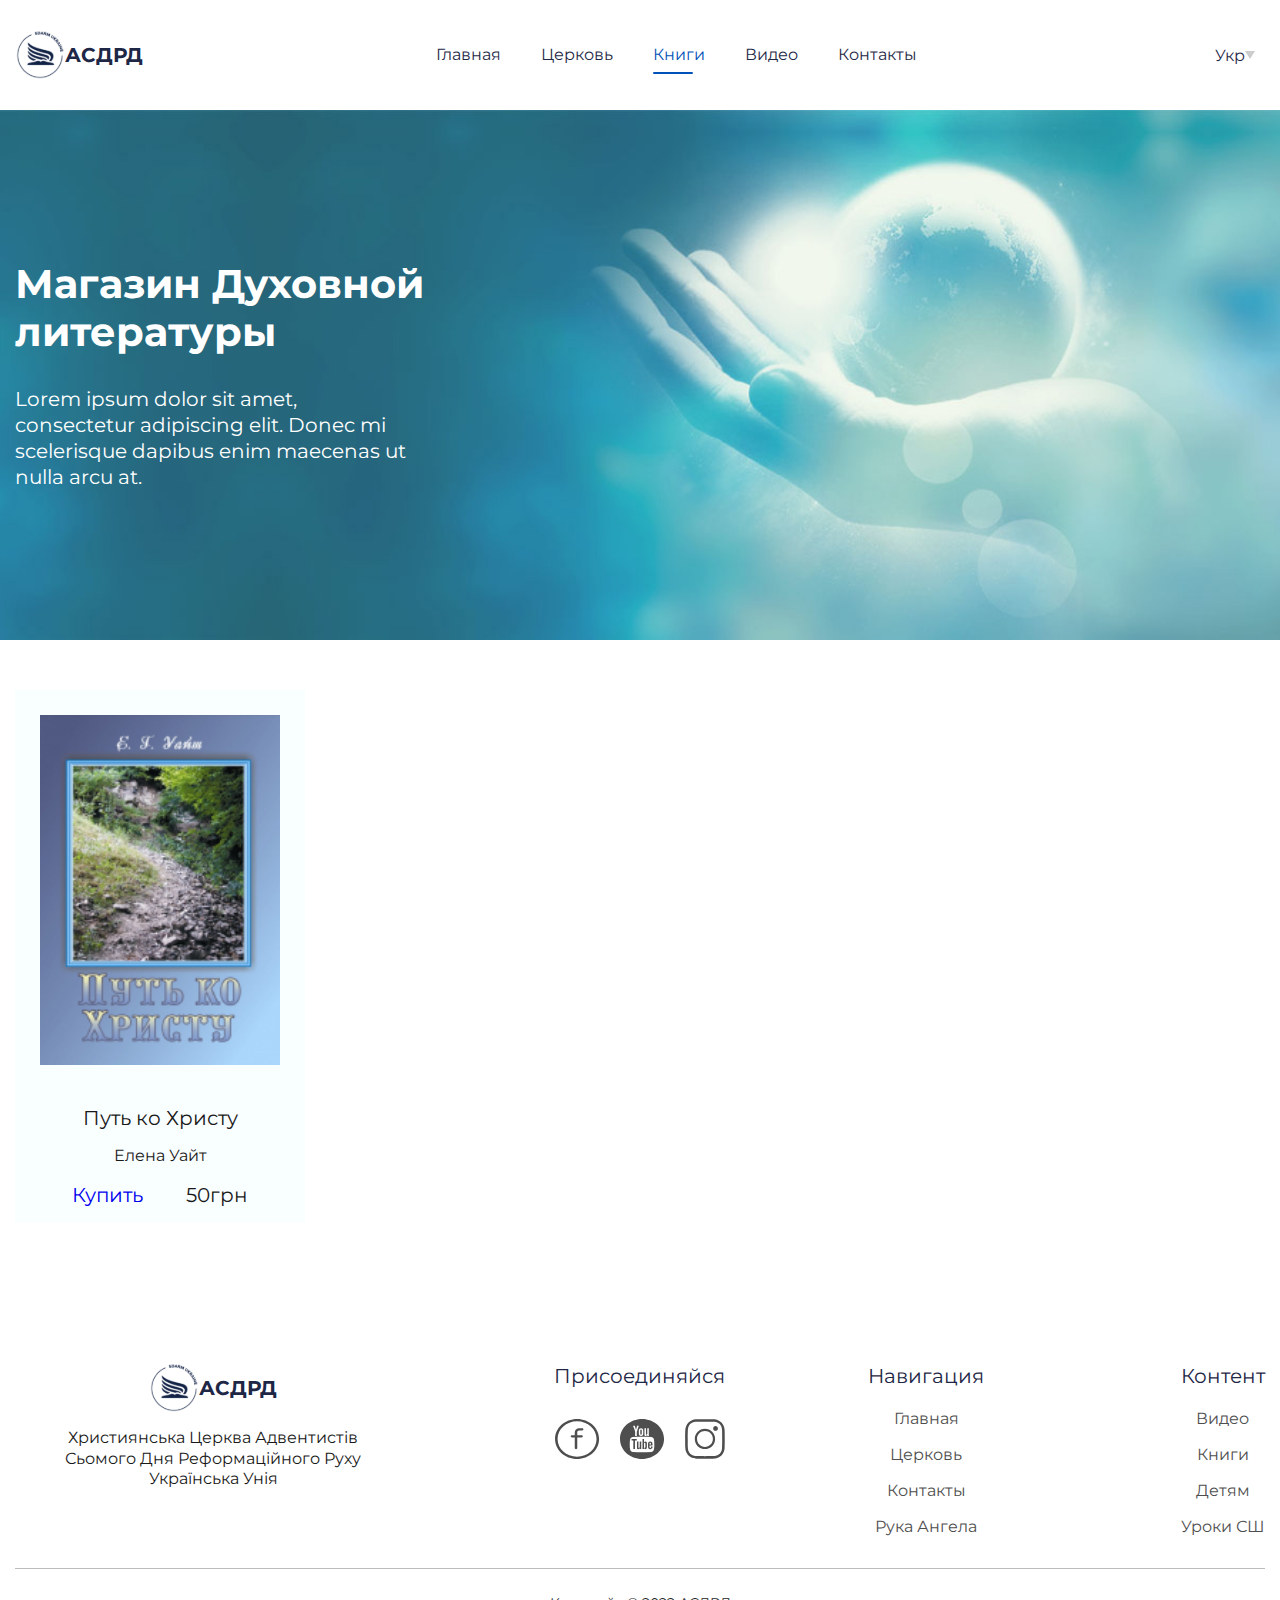
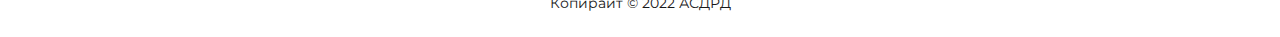
==== commit 502af75f: "Add files via upload" ====
--- a/books.html
+++ b/books.html
@@ -20,9 +20,9 @@
                     </a>
 
                     <ul class="header__nav">
-                        <li><a href="church.html" class="nav__link nav__link--active">Главная</a></li>
+                        <li><a href="index.html" class="nav__link">Главная</a></li>
                         <li><a href="church.html" class="nav__link">Церковь</a></li>
-                        <li><a href="books.html" class="nav__link">Книги</a></li>
+                        <li><a href="books.html" class="nav__link nav__link--active">Книги</a></li>
                         <li><a href="#" class="nav__link">Видео</a></li>
                         <li><a href="#" class="nav__link">Контакты</a></li> 
                     </ul>
@@ -46,8 +46,8 @@
 
                                 <nav class="burger-menu__nav">
                                 
-                                        <a href="#!">Церковь</a>
-                                        <a href="#!">Книги</a>
+                                        <a href="church.html">Церковь</a>
+                                        <a href="books.html">Книги</a>
                                         <a href="#!">Видео</a>
                                         <a href="#!">Контакты</a>
                                     
@@ -65,12 +65,9 @@
     <section class="home">
         <div class="container">
             <div class="home__content">
-                <h1 class="home__heading">Станьте частью нашего сообщества</h1>
+                <h1 class="home__heading">Магазин Духовной литературы</h1>
                 <div class="home__text">
                     <p>Lorem ipsum dolor sit amet, consectetur adipiscing elit. Donec mi scelerisque dapibus enim maecenas ut nulla arcu at.</p>
-                </div>
-                <div class="home__button">
-                    <a href="#" class="button button--transparent">Продолжить</a>
                 </div>
             </div>
         </div>
@@ -84,9 +81,10 @@
     
         <section class="books">
             <div class="container">
-                <div class="books__row">
 
-                   <div class="books__col">
+                <div class="books__row row-4">
+
+                   <div class="books__col col-4">
                         <div class="books__card">
                             <div class="books__img">
                                 <img src="img/books/way.jpg" alt="">
@@ -95,119 +93,23 @@
                                 <h5>Путь ко Христу</h5>
                                 <p class="text-color">Елена Уайт</p>
                                 <div class="price-wrapper">
-                                    <div class="button"><a href="#!">Купить</a></div>
+                                    <div class="button-buy"><a href="#!">Купить</a></div>
                                     <div class="book__cost">50грн</div>
                                 </div>
                             </div>
-                            
                         </div>
                     </div>
 
-                    <div class="books__col">
-                        <div class="books__card">
-                            <div class="books__img">
-                                <img src="img/books/way.jpg" alt="">
-                            </div>
-                            <div class="books__body">
-                                <h5>Путь ко Христу</h5>
-                                <p class="text-color">Елена Уайт</p>
-                                <div class="price-wrapper">
-                                    <div class="button"><a href="#!">Купить</a></div>
-                                    <div class="book__cost">50грн</div>
-                                </div>
-                            </div>
-                            
-                        </div>
-                    </div>
+                    
 
-                    <div class="books__col">
-                        <div class="books__card">
-                            <div class="books__img">
-                                <img src="img/books/way.jpg" alt="">
-                            </div>
-                            <div class="books__body">
-                                <h5>Путь ко Христу</h5>
-                                <p class="text-color">Елена Уайт</p>
-                                <div class="price-wrapper">
-                                    <div class="button"><a href="#!">Купить</a></div>
-                                    <div class="book__cost">50грн</div>
-                                </div>
-                            </div>
-                            
-                        </div>
-                    </div>
+                    
 
-                    <div class="books__col">
-                        <div class="books__card">
-                            <div class="books__img">
-                                <img src="img/books/way.jpg" alt="">
-                            </div>
-                            <div class="books__body">
-                                <h5>Путь ко Христу</h5>
-                                <p class="text-color">Елена Уайт</p>
-                                <div class="price-wrapper">
-                                    <div class="button"><a href="#!">Купить</a></div>
-                                    <div class="book__cost">50грн</div>
-                                </div>
-                            </div>
-                            
-                        </div>
-                    </div>
+                    
 
-                    <div class="books__col">
-                        <div class="books__card">
-                            <div class="books__img">
-                                <img src="img/books/way.jpg" alt="">
-                            </div>
-                            <div class="books__body">
-                                <h5>Путь ко Христу</h5>
-                                <p class="text-color">Елена Уайт</p>
-                                <div class="price-wrapper">
-                                    <div class="button"><a href="#!">Купить</a></div>
-                                    <div class="book__cost">50грн</div>
-                                </div>
-                            </div>
-                            
-                        </div>
-                    </div>
+                    
 
-                    <div class="books__col">
-                        <div class="books__card">
-                            <div class="books__img">
-                                <img src="img/books/way.jpg" alt="">
-                            </div>
-                            <div class="books__body">
-                                <h5>Путь ко Христу</h5>
-                                <p class="text-color">Елена Уайт</p>
-                                <div class="price-wrapper">
-                                    <div class="button"><a href="#!">Купить</a></div>
-                                    <div class="book__cost">50грн</div>
-                                </div>
-                            </div>
-                            
-                        </div>
-                    </div>
+                </div>
 
-                    <div class="books__col">
-                        <div class="books__card">
-                            <div class="books__img">
-                                <img src="img/books/way.jpg" alt="">
-                            </div>
-                            <div class="books__body">
-                                <h5>Путь ко Христу</h5>
-                                <p class="text-color">Елена Уайт</p>
-                                <div class="price-wrapper">
-                                    <div class="button"><a href="#!">Купить</a></div>
-                                    <div class="book__cost">50грн</div>
-                                </div>
-                            </div>
-                            
-                        </div>
-                    </div>
-                    
-                    
-                    
-                </div>
             </div>
         </section>
 
@@ -217,20 +119,19 @@
     <footer class="footer">
         <div class="container">
 
-            <div class="footer__row">
+            <div class="footer__row row-3">
 
-                <div class="footer__col">
+                <div class="footer__col col-3">
                     <div class="footer-church__name">
-                        
                         <a href="./index.html" class="logo">
                             <img class="logo__img" src="./img/logo.svg" alt="Logo-img">
                             <span class="logo__text">асдрд</span>
                         </a>
-                        <p class="text-color">Християнська Церква Адвентистів Сьомого Дня Реформаційного Руху Українська Унія</p>
+                        <p>Християнська Церква Адвентистів Сьомого Дня Реформаційного Руху Українська Унія</p>
                     </div>
                 </div>
 
-                <div class="footer__col">
+                <div class="footer__col col-3">
                     <div class="social-block">
                         <div class="social-title">Присоединяйся</div>
                         <div class="social-icon">
@@ -253,28 +154,28 @@
                     </div>
                 </div>
 
-                <div class="footer__col">
-                    <div class="footer-menu">
-                            <h5 class="footer-menu__heading">Навигация</h5>
-                            <ul>
-                                <li><a href="#">Главная</a></li>
-                                <li><a href="#">Церковь</a></li>
-                                <li><a href="#">Контакты</a></li>
-                                <li><a href="#">Рука Ангела</a></li>
-                            </ul>
+                
+                    <div class="footer__col footer-menu__row col-3">
+                        <div class="footer-menu">
+                                <h5 class="footer-menu__heading">Навигация</h5>
+                                <ul>
+                                    <li><a href="#">Главная</a></li>
+                                    <li><a href="#">Церковь</a></li>
+                                    <li><a href="#">Контакты</a></li>
+                                    <li><a href="#">Рука Ангела</a></li>
+                                </ul>
+                        </div>
+                    
+                        <div class="footer-menu">
+                                <h5 class="footer-menu__heading">Контент</h5>
+                                <ul>
+                                    <li><a href="#">Видео</a></li>
+                                    <li><a href="#">Книги</a></li>
+                                    <li><a href="#">Детям</a></li>
+                                    <li><a href="#">Уроки СШ</a></li>   
+                                </ul>
+                        </div>
                     </div>
-                </div>
-                <div class="footer__col">
-                    <div class="footer-menu">
-                            <h5 class="footer-menu__heading">Контент</h5>
-                            <ul>
-                                <li><a href="#">Видео</a></li>
-                                <li><a href="#">Книги</a></li>
-                                <li><a href="#">Детям</a></li>
-                                <li><a href="#">Уроки СШ</a></li>   
-                            </ul>
-                    </div>
-                </div>
                 
             </div>
 
--- a/css/style.css
+++ b/css/style.css
@@ -15,6 +15,27 @@
     width: 100%;
   }
 }
+.row-4 {
+  display: flex;
+  flex-wrap: wrap;
+  margin: 0 -15px -30px;
+}
+
+.col-4 {
+  width: 25%;
+  padding: 0 15px 30px;
+}
+
+@media (max-width: 991px) {
+  .col-4 {
+    width: 50%;
+  }
+}
+@media (max-width: 767px) {
+  .col-4 {
+    width: 100%;
+  }
+}
 .text-links, .lessons-read, .lessons-watch, .mission__link, .lesson-audio, .lesson-video, .lesson-load {
   color: #0052B8;
 }
@@ -22,7 +43,7 @@
   text-decoration: underline;
 }
 
-.titles-h2, .description-lessons__heading, .mission__heading, .video-content__heading, .sabbat-school-archive__heading, .video-invite__heading {
+.titles-h2, .contacts__text h2, .benefit-christian__col h2, .description-lessons__heading, .mission__heading, .video-content__heading, .sabbat-school-archive__heading, .video-invite__heading {
   font-size: 2rem;
   font-weight: 700;
   line-height: 120%;
@@ -34,7 +55,7 @@
   color: #4E4E4E;
 }
 
-.description-color, .children-lessons__body p, .description-lessons__text, .mission__text, .sabbat-school-lesson__date, .sabbat-school-archive__text p, .video-invite__text p {
+.description-color, .our-team__body p, .church-card__body p, .benefit-christian__col p, .children-lessons__body p, .description-lessons__text, .mission__text, .sabbat-school-lesson__date, .sabbat-school-archive__text p, .video-invite__text p {
   color: #4E4E4E;
 }
 
@@ -196,6 +217,12 @@
   top: 2px;
 }
 
+@media (max-width: 500px) {
+  .button {
+    padding: 10px 22px;
+    font-size: 0.875rem;
+  }
+}
 .burger-menu {
   display: none;
 }
@@ -457,20 +484,21 @@
      object-fit: cover;
 }
 
-@media (max-width: 810px) {
-  .img__overlay {
+@media (max-width: 1230px) {
+  .home {
+    padding-top: calc(50px + 100 * (100vw - 320px) / 910);
+    padding-bottom: calc(50px + 100 * (100vw - 320px) / 910);
+  }
+  .home__heading {
+    font-size: calc(24px + 16 * (100vw - 320px) / 910);
+  }
+  .home__text {
+    font-size: calc(16px + 4 * (100vw - 320px) / 910);
+  }
+}
+@media (max-width: 720px) {
+  .home__img .img__overlay {
     background-color: rgba(0, 0, 0, 0.4);
-  }
-}
-@media (max-width: 495px) {
-  .home {
-    padding: 50px 0;
-  }
-  .home__heading {
-    font-size: 26px;
-  }
-  .home__text {
-    font-size: 16px;
   }
 }
 .video-invite-general {
@@ -592,7 +620,7 @@
   position: absolute;
   top: 50%;
   transform: translateY(-50%);
-  background-image: url("./../../img/sabbatSchool/load.svg");
+  background-image: url("./../img/sabbatSchool/load.svg");
   background-position: center;
   background-size: auto;
   background-repeat: no-repeat;
@@ -610,7 +638,7 @@
   position: absolute;
   top: 50%;
   transform: translateY(-50%);
-  background-image: url("./../../img/sabbatSchool/lesson-video.svg");
+  background-image: url("./../img/sabbatSchool/lesson-video.svg");
   background-position: center;
   background-size: auto;
   background-repeat: no-repeat;
@@ -628,7 +656,7 @@
   position: absolute;
   top: 50%;
   transform: translateY(-50%);
-  background-image: url("./../../img/sabbatSchool/lesson-audio.svg");
+  background-image: url("./../img/sabbatSchool/lesson-audio.svg");
   background-position: center;
   background-size: auto;
   background-repeat: no-repeat;
@@ -911,7 +939,7 @@
   height: 21px;
   top: 50%;
   transform: translateY(-50%);
-  background-image: url(../../img/children/lessons-play.svg);
+  background-image: url(./../img/children/lessons-play.svg);
   background-position: center;
   background-size: auto;
   background-repeat: no-repeat;
@@ -929,7 +957,7 @@
   height: 21px;
   top: 50%;
   transform: translateY(-50%);
-  background-image: url(../../img/children/lessons-read.svg);
+  background-image: url(./../img/children/lessons-read.svg);
   background-position: center;
   background-size: auto;
   background-repeat: no-repeat;
@@ -947,15 +975,6 @@
   padding: 90px 0 25px 0;
   background-color: #fff;
 }
-.footer__row {
-  display: flex;
-  flex-wrap: wrap;
-  margin: 0 -15px -30px;
-}
-.footer__col {
-  width: 25%;
-  padding: 0 15px 30px;
-}
 
 .footer-church__name {
   display: flex;
@@ -971,19 +990,23 @@
 .footer-church__name p {
   margin-top: 15px;
   font-size: 1rem;
-}
-
-.footer-menu {
-  display: flex;
-  flex-direction: column;
+  max-width: 300px;
+}
+
+.footer-menu__row {
+  display: flex;
+  justify-content: space-between;
   align-items: center;
   text-align: center;
-  height: 100%;
-  overflow: hidden;
 }
 
 .footer-menu__heading {
   margin-bottom: 15px;
+  color: #1E2746;
+}
+
+.footer-menu ul li + li {
+  margin-top: 10px;
 }
 
 .footer-menu ul li a {
@@ -1005,6 +1028,7 @@
 
 .social-title {
   margin-bottom: 30px;
+  color: #1E2746;
 }
 
 .social-icon {
@@ -1036,78 +1060,63 @@
 
 @media (max-width: 1230px) {
   .footer {
-    padding-top: calc(50px + 50 * (100vw - 320px) / 910);
-  }
-}
-@media (max-width: 888px) {
-  .footer__col {
-    width: 50%;
-  }
-}
-@media (max-width: 520px) {
+    padding-top: calc(50px + 40 * (100vw - 320px) / 940);
+  }
+}
+@media (max-width: 880px) {
   .footer__col {
     width: 100%;
   }
-}
-.benefit {
+  .footer-menu__row {
+    justify-content: space-evenly;
+  }
+}
+.benefit-christian {
   padding: 70px 0;
 }
-
-.benefit__row {
+.benefit-christian__row {
   display: flex;
   flex-direction: column;
   align-items: center;
   text-align: center;
 }
-
-.benefit__col {
+.benefit-christian__col {
   max-width: 700px;
-}
-.benefit__col h2 {
-  margin-bottom: 30px;
-}
-.benefit__col p {
+  text-align: center;
+}
+.benefit-christian__col h2 {
+  margin-bottom: 20px;
+}
+.benefit-christian__col p {
   max-width: 600px;
 }
 
 @media (max-width: 1230px) {
-  .benefit {
+  .benefit-christian {
     padding-top: calc(40px + 30 * (100vw - 320px) / 910);
     padding-bottom: calc(40px + 30 * (100vw - 320px) / 910);
   }
-  .benefit__col h2 {
-    font-size: calc(28px + 4 * (100vw - 320px) / 910);
-  }
-  .benefit__col p {
+  .benefit-christian__col h2 {
+    font-size: calc(24px + 8 * (100vw - 320px) / 910);
+  }
+  .benefit-christian__col p {
     font-size: calc(16px + 4 * (100vw - 320px) / 910);
   }
 }
-.church__row {
-  display: flex;
-  flex-wrap: wrap;
-  margin: 0 -15px -30px;
-}
-
-.church__col {
-  width: 33.33333%;
-  padding: 0 15px 30px;
-}
-
-.church__card {
+.church-card {
   display: flex;
   flex-direction: column;
   border-radius: 5px;
   overflow: hidden;
   height: 100%;
 }
-
-.church__card-img {
+.church-card__img {
   height: 278px;
   overflow: hidden;
   width: 100%;
   border-radius: 5px;
 }
-.church__card-img img {
+.church-card__img img {
   display: block;
   width: 100%;
   height: 100%;
@@ -1115,29 +1124,27 @@
      object-fit: cover;
 }
 
-.church__card-body {
+.church-card__body {
   padding: 15px;
   flex: 1;
   display: flex;
   flex-direction: column;
-}
-.church__card-body h4 {
+  align-items: center;
+}
+.church-card__body h4 {
   font-size: 20px;
   font-weight: 600;
   text-align: center;
   margin-bottom: 15px;
 }
-.church__card-body p {
+.church-card__body p {
   text-align: center;
   flex: 1;
   margin-bottom: 20px;
 }
 
 @media (max-width: 1230px) {
-  .church__card-body h4 {
-    font-size: calc(16px + 4 * (100vw - 320px) / 910);
-  }
-  .church__card-body p {
+  .church-card__body h4, .church-card__body p {
     font-size: calc(16px + 4 * (100vw - 320px) / 910);
   }
 }
@@ -1151,17 +1158,6 @@
     width: 100%;
   }
 }
-.our-team__row {
-  display: flex;
-  flex-wrap: wrap;
-  margin: 0 -15px 30px;
-}
-
-.our-team__col {
-  padding: 0 15px 30px;
-  width: 25%;
-}
-
 .our-team__card {
   padding: 20px;
   overflow: hidden;
@@ -1193,11 +1189,12 @@
   flex-direction: column;
 }
 .our-team__body h5 {
-  font-size: 24px;
+  font-size: 20px;
   text-align: center;
   margin-bottom: 15px;
 }
 .our-team__body p {
+  font-size: 1rem;
   flex: 1;
   text-align: center;
 }
@@ -1209,31 +1206,9 @@
        column-gap: 20px;
 }
 
-@media (max-width: 991px) {
-  .our-team__col {
-    width: 50%;
-  }
-}
-@media (max-width: 767px) {
-  .our-team__col {
-    width: 100%;
-  }
-}
 .books {
   padding: 50px 0;
 }
-
-.books__row {
-  display: flex;
-  flex-wrap: wrap;
-  margin: 0 -15px -30px;
-}
-
-.books__col {
-  width: 25%;
-  padding: 0 15px 30px;
-}
-
 .books__card {
   overflow: hidden;
   height: 100%;
@@ -1241,11 +1216,12 @@
   flex-direction: column;
   background-color: #F9FEFF;
 }
-
 .books__img {
   height: 400px;
+  width: 180px;
+  padding: 25px;
   overflow: hidden;
-  width: 100%;
+  width: auto;
 }
 .books__img img {
   display: block;
@@ -1254,7 +1230,6 @@
   -o-object-fit: cover;
      object-fit: cover;
 }
-
 .books__body {
   padding: 15px;
   flex: 1;
@@ -1278,13 +1253,13 @@
   justify-content: space-evenly;
 }
 
-@media (max-width: 991px) {
-  .books__col {
-    width: 50%;
-  }
-}
-@media (max-width: 767px) {
-  .books__col {
-    width: 100%;
-  }
+.contacts {
+  height: 120px;
+  background: linear-gradient(112.36deg, #066D92 15.58%, #26A7BD 71.5%);
+}
+.contacts__text {
+  padding: 40px 0 40px 0;
+}
+.contacts__text h2 {
+  color: #fff;
 }